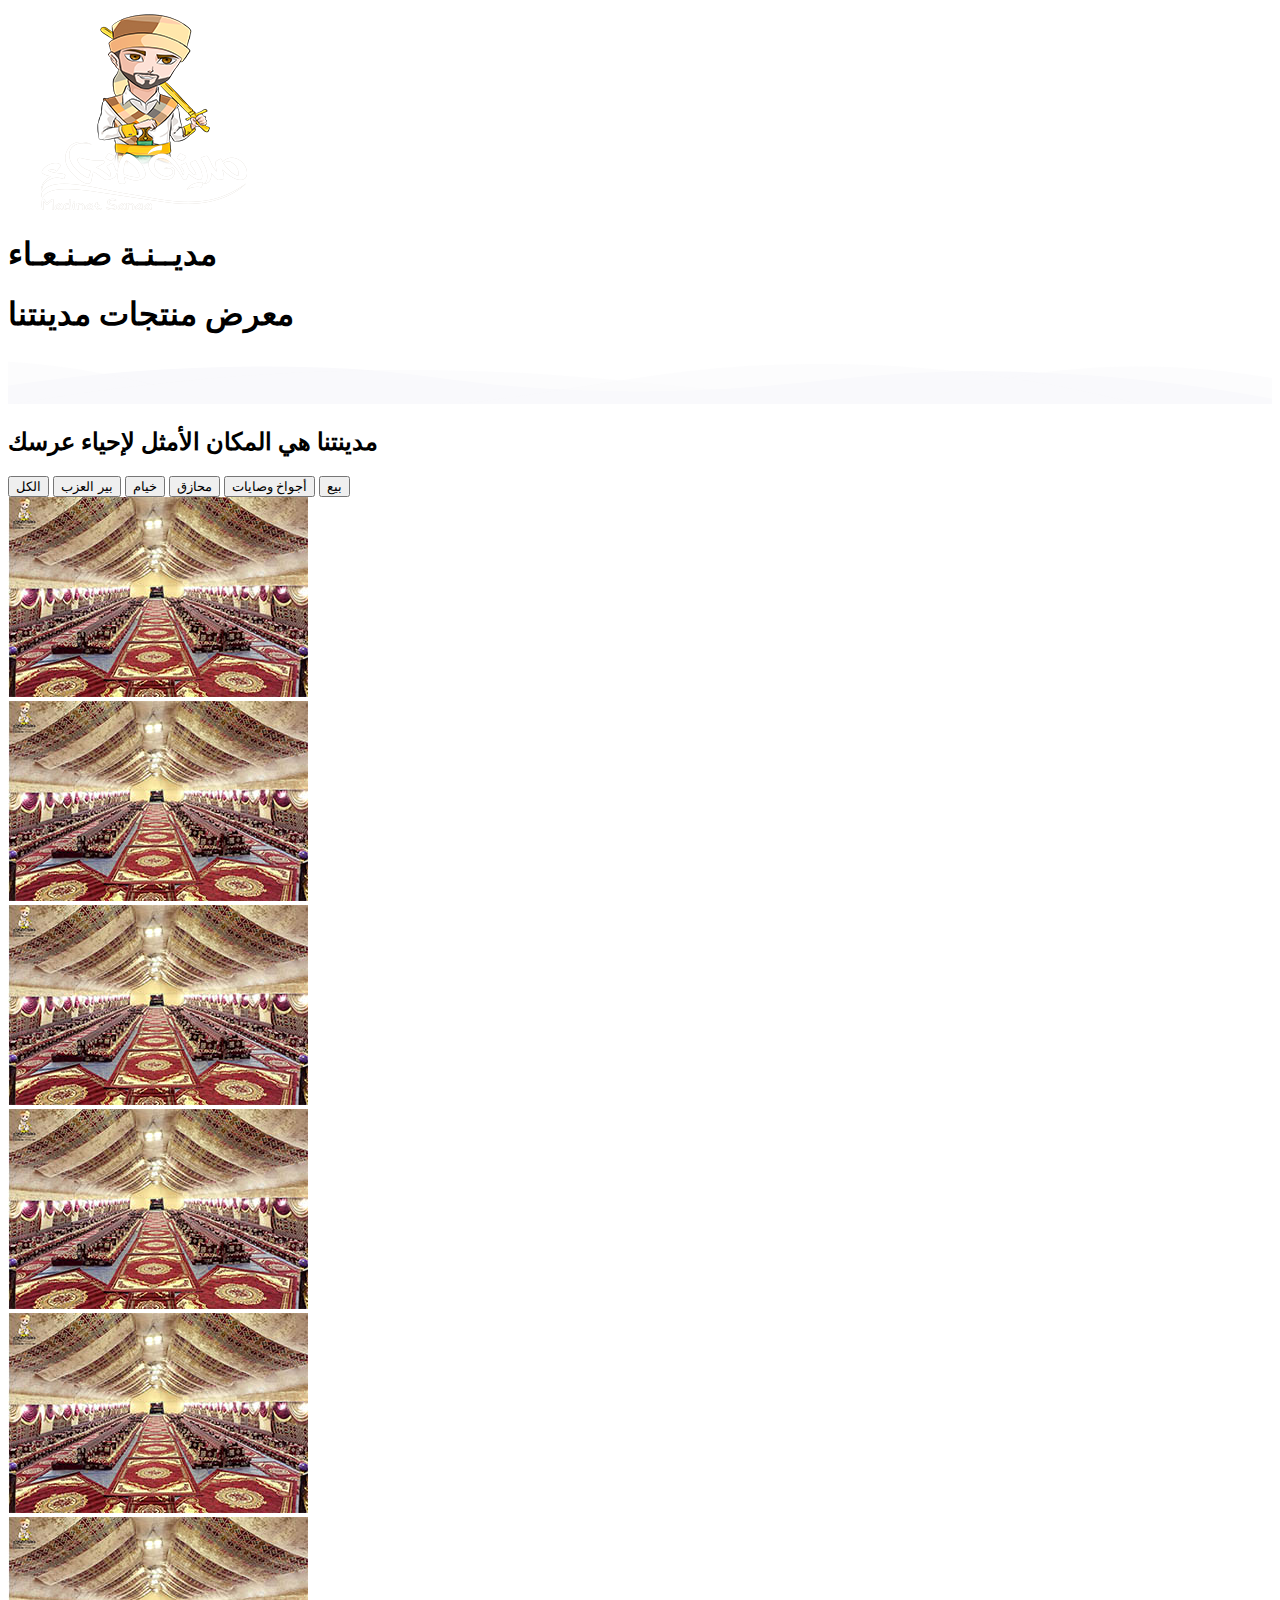
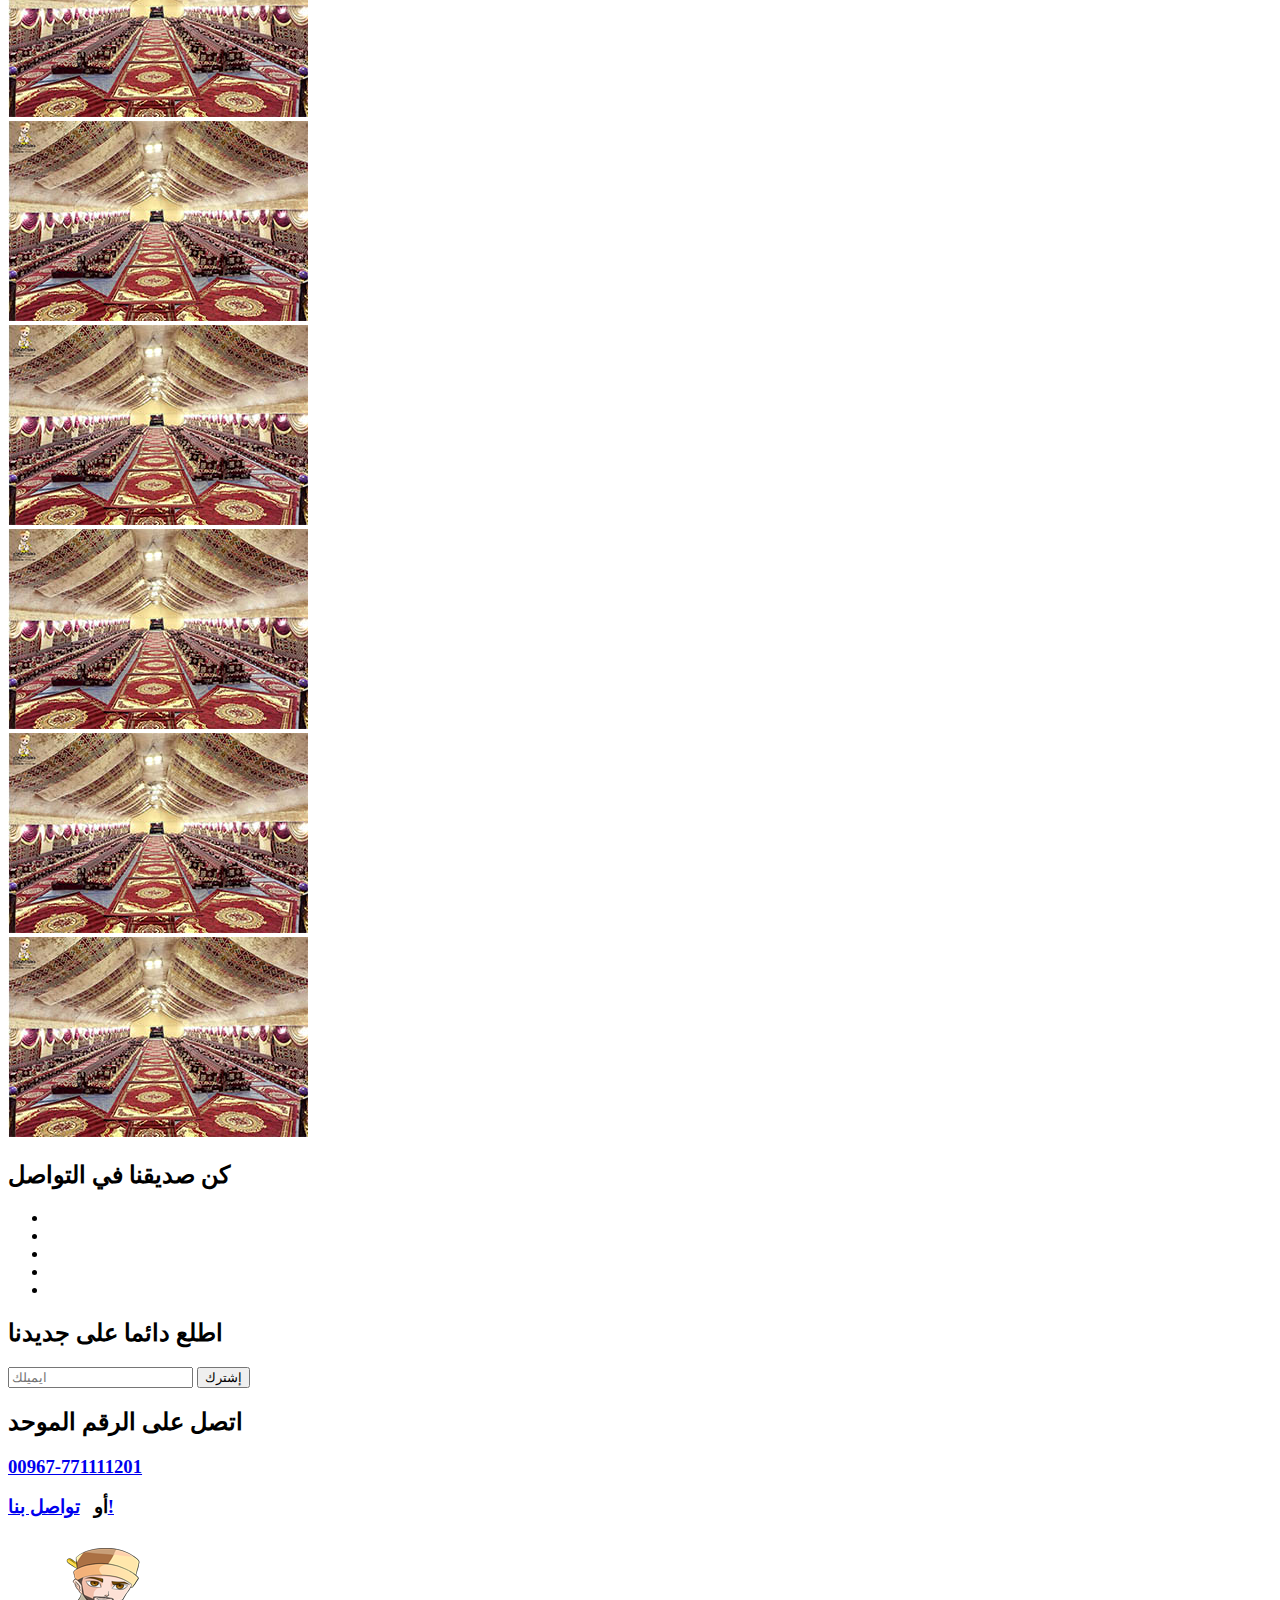
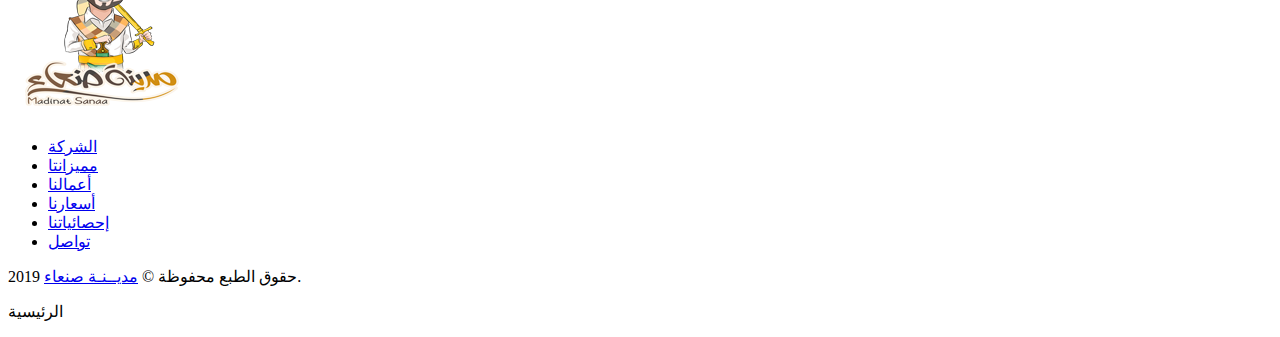
==== docs/portfolio.html @ 2b0abbcf "first" ====
<!DOCTYPE html>
<html lang="en">

<head>
    <meta charset="UTF-8">
    <meta name="viewport" content="width=device-width, initial-scale=1.0">


    <link href="https://fonts.googleapis.com/earlyaccess/notokufiarabic.css?family=notokufiarabic:100,300,400,700,900"
        rel="stylesheet">

    <link rel="stylesheet" href="https://use.fontawesome.com/releases/v5.7.2/css/all.css" integrity="sha384-fnmOCqbTlWIlj8LyTjo7mOUStjsKC4pOpQbqyi7RrhN7udi9RwhKkMHpvLbHG9Sr"
        crossorigin="anonymous">

 
    <link rel="shortcut icon" type="image/png" href="img/favicon.png">

    <title>مدينة صنعاء | مستلزمات أعراس</title>
    	
	<link rel="stylesheet" href="css/style.css">
	</head>

<body>
       
    <header class="portfolio-header">
      

        <div class="portfolio-header__content">
            <div class="portfolio-header__content--logo-box">
                <picture>
                    <source srcset="img/portfolio-logo-big.png" media="(min-width: 920px)">
                    <img src="img/portfolio-logo.png" alt="شعار مدينة صنعاء" class="portfolio-header__content--logo-box--logo">
                </picture>
                <h1>مديــنـة صـنـعـاء</h1>
            </div>
            <div class="header__content__text-box">
                <h1 class="heading-primary">
                    <span class="heading-primary--sub">معرض منتجات مدينتنا </span>
                </h1>
            </div>
        </div>

        <svg style="pointer-events: none" class="wave" width="100%" height="50px" preserveAspectRatio="none" xmlns="http://www.w3.org/2000/svg"
            xmlns:xlink="http://www.w3.org/1999/xlink" viewBox="0 0 1920 75">
            <defs>
                <style>
                    .a {
                        fill: none;
                    }

                    .b {
                        clip-path: url(#a);
                    }

                    .c,
                    .d {
                        fill: #f9f9fc;
                    }

                    .d {
                        opacity: 0.5;
                        isolation: isolate;
                    }
                </style>
                <clipPath id="a">
                    <rect class="a" width="1920" height="75"></rect>
                </clipPath>
            </defs>
            <title>wave</title>
            <g class="b">
                <path class="c" d="M1963,327H-105V65A2647.49,2647.49,0,0,1,431,19c217.7,3.5,239.6,30.8,470,36,297.3,6.7,367.5-36.2,642-28a2511.41,2511.41,0,0,1,420,48"></path>
            </g>
            <g class="b">
                <path class="d" d="M-127,404H1963V44c-140.1-28-343.3-46.7-566,22-75.5,23.3-118.5,45.9-162,64-48.6,20.2-404.7,128-784,0C355.2,97.7,341.6,78.3,235,50,86.6,10.6-41.8,6.9-127,10"></path>
            </g>
            <g class="b">
                <path class="d" d="M1979,462-155,446V106C251.8,20.2,576.6,15.9,805,30c167.4,10.3,322.3,32.9,680,56,207,13.4,378,20.3,494,24"></path>
            </g>
            <g class="b">
                <path class="d" d="M1998,484H-243V100c445.8,26.8,794.2-4.1,1035-39,141-20.4,231.1-40.1,378-45,349.6-11.6,636.7,73.8,828,150"></path>
            </g>
        </svg>
    </header>

    <main>
        <section class="portfolio">
            <div class="u-center-text">
                <h2 class="heading-secondary u-margin-bottom-big u-margin-top-huge  ">
                    مدينتنا هي المكان الأمثل لإحياء عرسك
                </h2>
            </div>
           <div class="portfolio__images">
                 <!-- Control buttons -->
            <div class="row u-center-text btns" id="myBtnContainer">
                    <button class="btn-filter heading-tertiary active" onclick="filterSelection('all')"> الكل</button>
                    <button class="btn-filter heading-tertiary" onclick="filterSelection('lohfa')"> بير العزب </button>
                    <button class="btn-filter heading-tertiary" onclick="filterSelection('tents')">خيام </button>
                    <button class="btn-filter heading-tertiary" onclick="filterSelection('tayar')"> محازق</button>
                    <button class="btn-filter heading-tertiary" onclick="filterSelection('sayah')"> أجواخ وصايات</button>
                    <button class="btn-filter heading-tertiary" onclick="filterSelection('sale')"> بيع</button>
                </div>
    
                <!-- The filterable elements. Note that some have multiple class names (this can be used if they belong to multiple categories) -->
                <div class="row col-no-margin row--no-padding u-center-text">
                    <div class=" col-1-of-4 w-5 filterDiv lohfa"><img src="img//portfolio/tents/tent.jpg" class="image-filter" alt="مدينة صنعاء| "></div>
                    <div class=" col-1-of-4 w-5 filterDiv sale "><img src="img//portfolio/tents/tent.jpg" class="image-filter" alt="مدينة صنعاء| "></div>
                    <div class=" col-1-of-4 w-5 filterDiv lohfa"><img src="img//portfolio/tents/tent.jpg" class="image-filter" alt="مدينة صنعاء| "></div>
                    <div class=" col-1-of-4 w-5 filterDiv sale"><img src="img//portfolio/tents/tent.jpg" class="image-filter" alt="مدينة صنعاء| "></div>
                    <div class=" col-1-of-4 w-5 filterDiv lohfa tayar"><img src="img//portfolio/tents/tent.jpg" class="image-filter" alt="مدينة صنعاء| "></div>
                    <div class=" col-1-of-4 w-5 filterDiv tayar"><img src="img//portfolio/tents/tent.jpg" class="image-filter" alt="مدينة صنعاء| "></div>
                    <div class=" col-1-of-4 w-5 filterDiv tents"><img src="img//portfolio/tents/tent.jpg" class="image-filter" alt="مدينة صنعاء| "></div>
                    <div class=" col-1-of-4 w-5 filterDiv tayar"><img src="img//portfolio/tents/tent.jpg" class="image-filter" alt="مدينة صنعاء| "></div>
                    <div class=" col-1-of-4 w-5 filterDiv lohfa"><img src="img//portfolio/tents/tent.jpg" class="image-filter" alt="مدينة صنعاء| "></div>
                    <div class=" col-1-of-4 w-5 filterDiv tents"><img src="img//portfolio/tents/tent.jpg" class="image-filter" alt="مدينة صنعاء| "></div>
                    <div class=" col-1-of-4 w-5 filterDiv lohfa"><img src="img//portfolio/tents/tent.jpg" class="image-filter" alt="مدينة صنعاء| "></div>
                </div>
    
           </div>

        </section>
        <section class="section-book">
               
    
                <div class="row  u-margin-top-huge row--equal-height-at-large">
                    <div class="col-1-of-3 col-margin-small col-padding-small">
                        <div class="book__form u-center-text">
                            <div class="u-margin-bottom-small">
                                <h2 class="heading-secondary heading-secondary--small">
                                    كن صديقنا في التواصل
                                </h2>
                            </div>
    
                            <div class="row">
                                <ul class="social-list">
                                    <li><a target="_blank" href="https://api.whatsapp.com/send?phone=967775600067"><i class="fab fa-whatsapp"></i></a></li>
                                    <li><a href="#"><i class="fab fa-facebook-f"></i></a></li>
                                    <li><a href="#"><i class="fas fa-envelope"></i></a></li>
                                    <li><a href="#"><i class="fab fa-instagram"></i></a></li>
                                    <li><a href="#"><i class="fab fa-youtube "></i></a> </li>
                                </ul>
    
                            </div>
    
                        </div>
                    </div>
                    <div class="col-1-of-3 col-margin-small col-padding-small">
                        <div class="book__form u-center-text">
                            <div class="u-margin-bottom-small">
                                <h2 class="heading-secondary heading-secondary--small">
                                    اطلع دائما على جديدنا
                                </h2>
                            </div>
                            <div>
    
                                <div class="form__group">
                                    <input type="email" class="form__input form__input--small" placeholder="ايميلك" id="email">
                                    <input type="button" class="btn btn--yellow btn--small" value="إشترك" >
                                </div>
                            </div>
    
                        </div>
                    </div>
                    <div class="col-1-of-3 col-margin-small col-padding-small">
                        <div class="book__form u-center-text">
                            <div class="u-margin-bottom-small">
                                <h2 class="heading-secondary heading-secondary--small">
                                    اتصل على الرقم الموحد
                                </h2>
                            </div>
                            <div class="u-margin-bottom-small">
                                    <a href="#" class="btn-text btn-text--black"> <h3 class="heading-tertiary ">00967-771111201</h3></a>
                               
                            </div>
                            <div class="u-margin-bottom-small">
                                <h3 class="heading-tertiary ">أو  &nbsp;   <a href="index.html#contact" target="_blank" class="btn btn--yellow btn--small btn--small-width">تواصل بنا!</a></h3>
                            </div>
                            <div>
                               
                            </div>
                            
    
                        </div>
                    </div>
                </div>
    
            </section>
    </main>
    <footer class="footer">
            <div class="footer__logo-box">
                <img src="img/profile-footer.png" alt="مدينة صنعاء - ملبوسات عرسان وخيام أعراس">
    
            </div>
            <div class="row">
                <div class="col-1-of-2">
                    <div class="footer__navigation">
                        <ul class="footer__list">
                            <li class="footer__item"><a href="#about" class="footer__link">الشركة</a></li>
                            <li class="footer__item"><a href="#features" class="footer__link">مميزانتا</a></li>
                            <li class="footer__item"><a href="portfolio.html" target="_blank" class="footer__link">أعمالنا</a></li>
                            <li class="footer__item"><a href="#cards" class="footer__link">أسعارنا</a></li>
                            <li class="footer__item"><a href="#counts" class="footer__link">إحصائياتنا</a></li>
                            <li class="footer__item"><a href="#contact" class="footer__link">تواصل</a></li>
                        </ul>
                    </div>
                </div>
                <div class="col-1-of-2">
                    <p class="footer__copy-right">
                        حقوق الطبع محفوظة &copy; <a href="#" class="footer__link">مديــنـة صنعاء</a> 2019.
                    </p>
                </div>
            </div>
            <!-- Back To Top -->
            <a href="#" id="back-to-top" class="btn btn--yellow btn__back-to-top btn__back-to-top--hidden " title="home" role="button">
                    <i class="fa fa-angle-up"></i>
                </a>
            <div class="position-relative">
                    <a href="index.html" target="_blank"> <div class="mobile-menu-wrapper-back u-center-text  ">
                            <i class="fa fa-angle-up"></i>
                        </div></a>
                        
                    <div class="mobile-menu--wide"><p>الرئيسية</p></div>
               </div>
        </footer>
    <script src="js/Portfolio-5a0ef9e10c.js"></script>
</body>

</html>
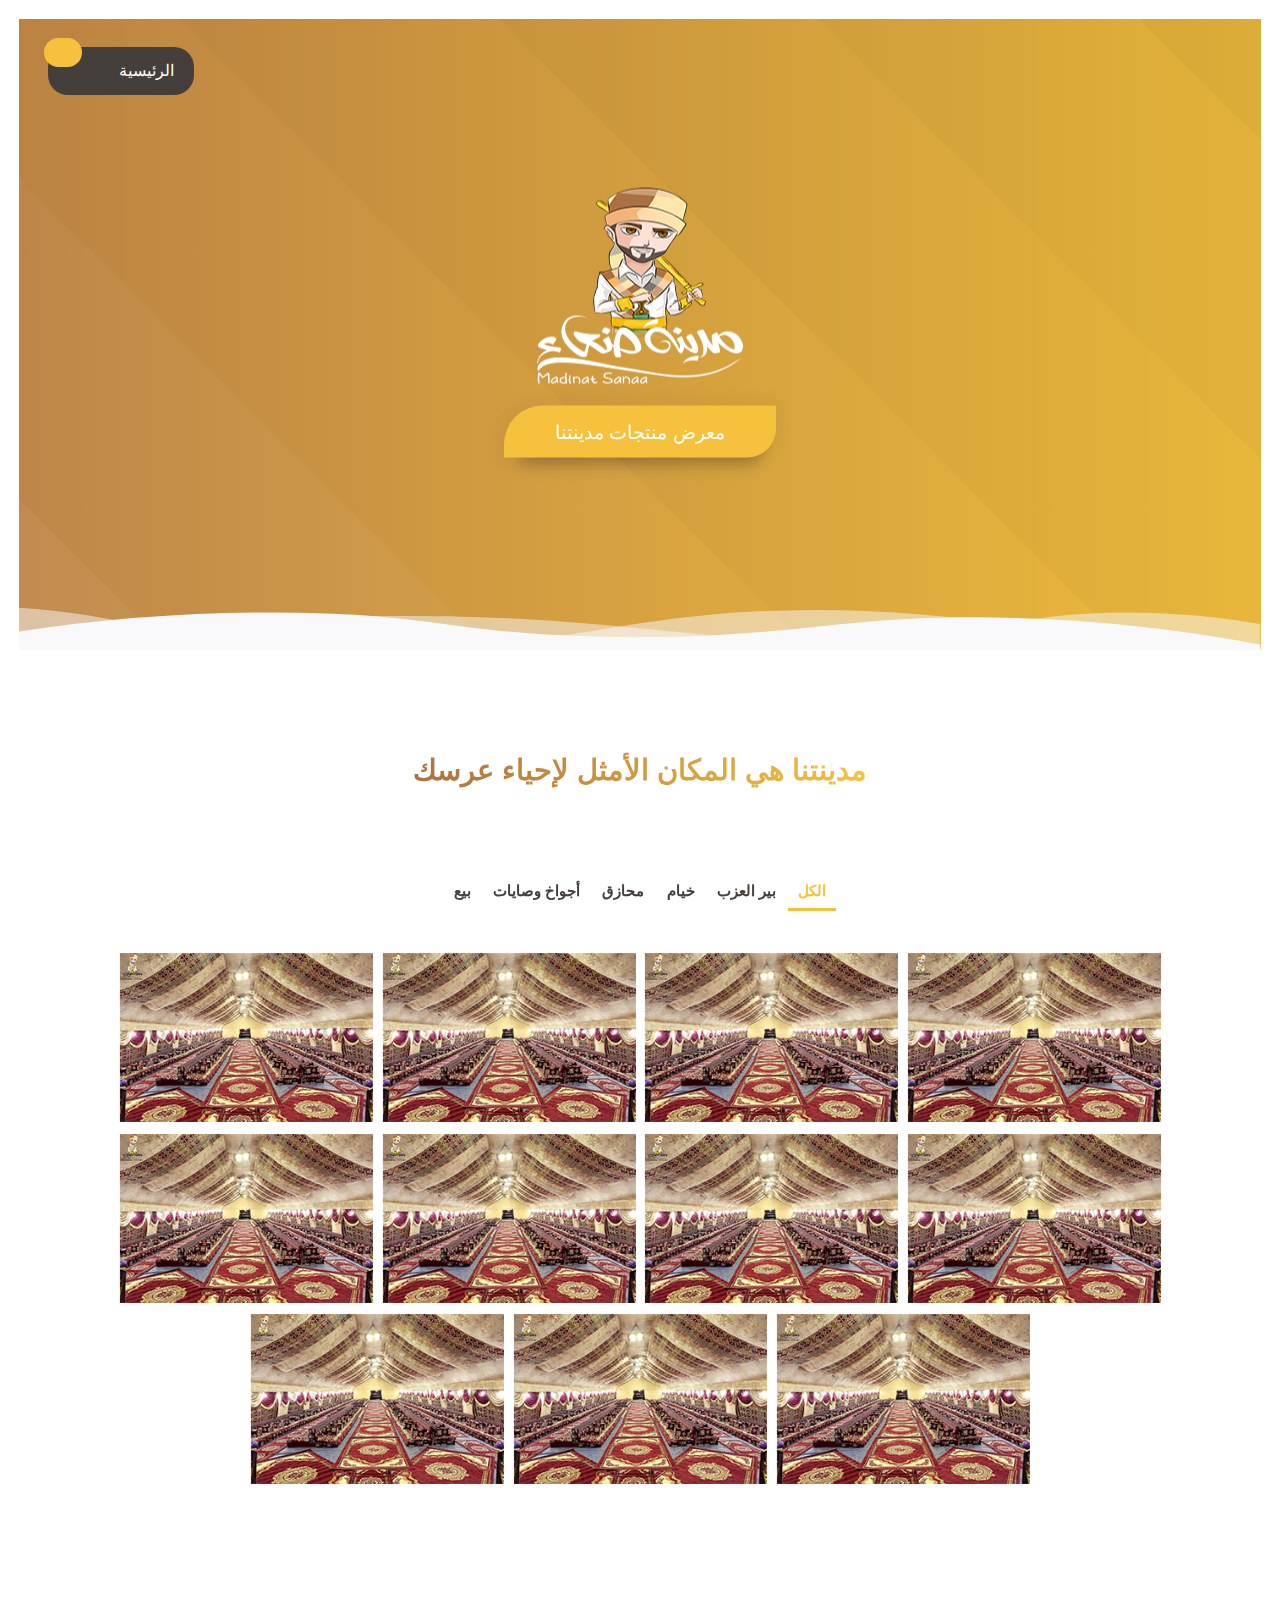
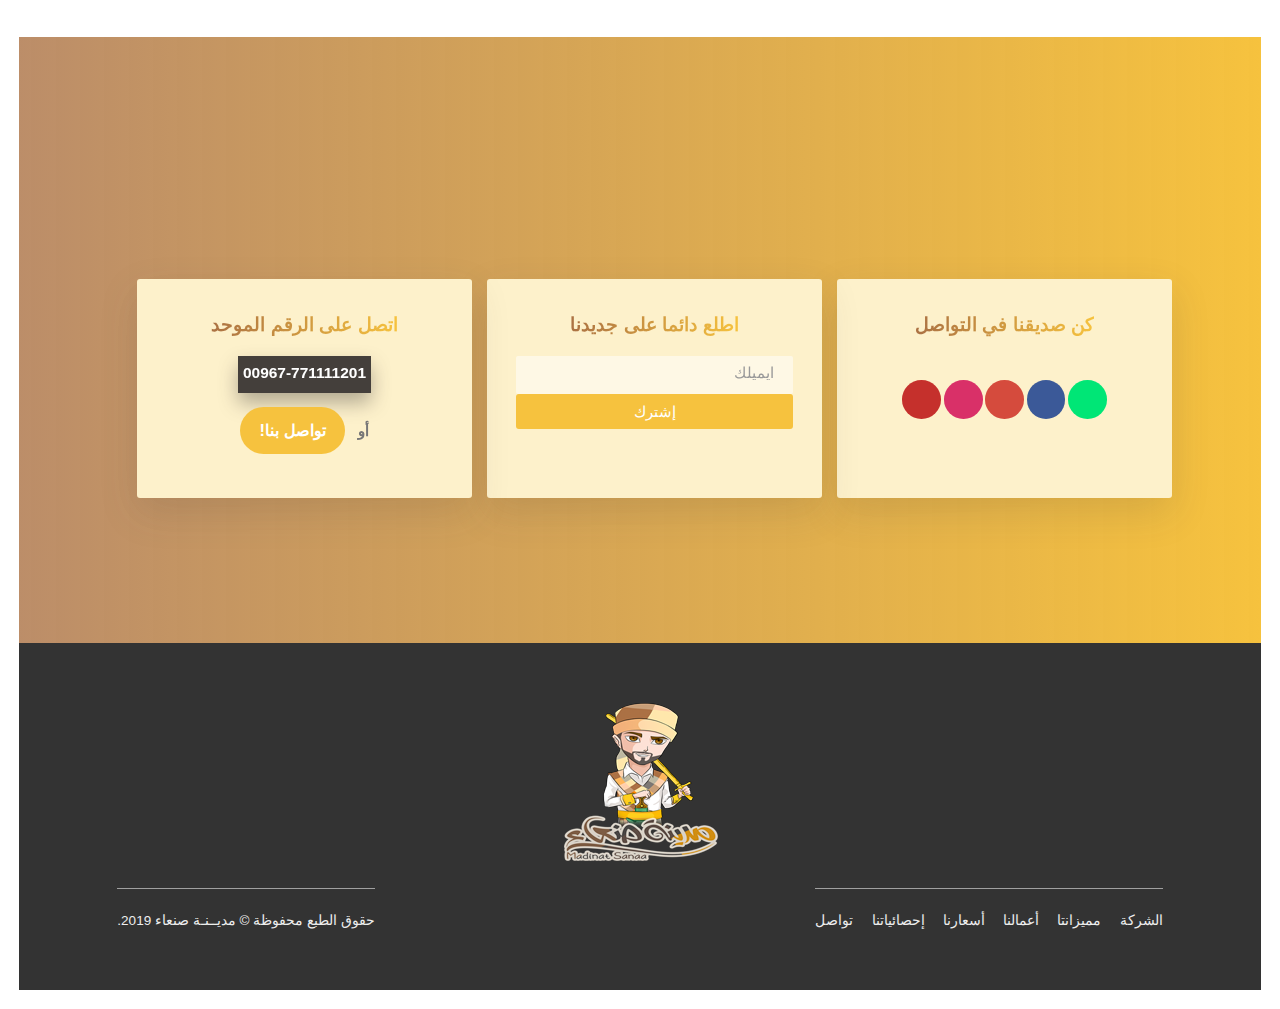
==== commit 6d36a1f9: "delete unused imgs" ====
--- a/docs/portfolio.html
+++ b/docs/portfolio.html
@@ -17,7 +17,7 @@
 
     <title>مدينة صنعاء | مستلزمات أعراس</title>
     	
-	<link rel="stylesheet" href="css/style.css">
+	<link rel="stylesheet" href="css/style-adfe600ca5.css">
 	</head>
 
 <body>
--- a/docs/css/style-adfe600ca5.css
+++ b/docs/css/style-adfe600ca5.css
@@ -0,0 +1 @@
+@charset "UTF-8";@keyframes a{0%{opacity:0;transform:translateX(-10rem)}80%{transform:translateX(-1rem)}to{opacity:1;transform:translateX()}}@keyframes b{0%{opacity:0;transform:translateX(10rem)}80%{transform:translateX(-1rem)}to{opacity:1;transform:translateX(0)}}@keyframes c{0%{opacity:0;transform:translateY(3rem)}to{opacity:1;transform:translateY(0)}}@keyframes d{0%{transform:scale(1.2)}50%{transform:scale(1)}to{transform:scale(1.2)}}*,:after,:before{margin:0;padding:0;box-sizing:inherit}html{font-size:44%}@media (min-width:25em){html{font-size:50%}}@media (min-width:57.5em){html{font-size:56.25%}}@media (min-width:68.75em){html{font-size:60.5%}}@media (min-width:112.5em){html{font-size:75%}}body{direction:rtl;box-sizing:border-box;padding:0}@media (min-width:57.5em){body{padding:2rem}}button{font-family:inherit}hr{margin-top:1rem;margin-bottom:1rem;border:0;border-top:1px solid rgba(0,0,0,.1);height:0;overflow:visible}.heading-primary{color:#fff;-webkit-backface-visibility:hidden;backface-visibility:hidden;margin-top:1.5rem;margin-bottom:3rem;background-color:#f6c23e;box-shadow:0 2.25rem 1.5rem -1.5rem rgba(33,37,41,.3),0 0 1.5rem .5rem rgba(33,37,41,.05);border-radius:4rem 0 3rem 0;display:block;position:relative;animation-name:b;animation-duration:1.5s;animation-timing-function:linear;padding:2rem 1rem}@media (min-width:57.5em){.heading-primary{padding:1rem}}.heading-primary--sub{display:block;font-size:1.7rem;font-weight:100;letter-spacing:0}@media (min-width:25em){.heading-primary--sub{font-size:2rem;letter-spacing:.15rem}}@media (max-height:26.875em){.heading-primary--sub{letter-spacing:0;font-size:1.7rem}}body{font-family:Noto Kufi Arabic,sans-serif;font-weight:400;line-height:1.7;color:#777}.heading-secondary{font-size:1.8rem;font-weight:700;display:inline-block;color:#f6c23e;transition:all .2s}@supports (background-clip:text) or (-webkit-background-clip:text){.heading-secondary{background-image:linear-gradient(90deg,#ab7143,#f6c23e);-webkit-background-clip:text;background-clip:text;color:transparent}}@media (min-width:25em){.heading-secondary{font-size:2.5rem}}@media (min-width:37.5em){.heading-secondary{font-size:3rem}}.heading-secondary:hover{transform:skewY(-2deg) skewX(-15deg) scale(1.1);text-shadow:.5rem 1rem 2rem rgba(0,0,0,.2)}.heading-secondary--small{font-size:2rem}.heading-tertiary{font-size:1.6rem;font-weight:700}.paragraph{font-size:1.6rem}.paragraph:not(:last-child){margin-bottom:2rem}.paragraph--list{font-size:1.2rem;margin-right:2rem;margin-bottom:3rem}.heading-hexa{font-size:2rem;text-align:center}.u-center-text{text-align:center!important}.u-margin-bottom-big{margin-bottom:4rem!important}@media (min-width:57.5em){.u-margin-bottom-big{margin-bottom:8rem!important}}.u-margin-bottom-small{margin-bottom:1rem!important}@media (min-width:57.5em){.u-margin-bottom-small{margin-bottom:1.5rem!important}}.u-nocol-margin-padding{padding:0!important;margin:0!important}.custom-line{border-top:.5rem solid #eff1f4}.u-margin-bottom-medium{margin-bottom:2.5rem!important}@media (min-width:57.5em){.u-margin-bottom-medium{margin-bottom:4rem!important}}.align-items-center{-ms-flex-align:center!important;align-items:center!important}.u-margin-top-big{margin-top:4rem!important}@media (min-width:57.5em){.u-margin-top-big{margin-top:8rem!important}}.u-margin-top-huge{margin-top:7rem!important}@media (min-width:57.5em){.u-margin-top-huge{margin-top:10rem!important}}.u-center-left{text-align:left}.border-fancy{position:absolute;height:100%;width:100%;background-color:hsla(0,0%,100%,.3);top:0;left:2rem;border-radius:30% 70% 54% 46%/30% 30% 70% 70%}.position-relative{position:relative}.u-margin-all-childs{margin-bottom:3rem}.border-bottom{border-bottom:.4rem solid;z-index:2}.border-bottom--red{border-bottom-color:red}.border-bottom--blue{border-bottom-color:blue}.border-bottom--black{border-bottom-color:#443f3b}.border-bottom--primary{border-bottom-color:#f6c23e}.border-bottom--secondry{border-bottom-color:#ab7143}.border-bottom--sky{border-bottom-color:skyblue}.border-bottom--primary-light{border-bottom-color:#fecf1d}.border-bottom--secondry-dark{border-bottom-color:#5d4c44}.shadow-lg{box-shadow:0 2rem 1.5rem -1.5rem rgba(33,37,41,.15),0 0 1.5rem .5rem rgba(38,37,41,.05)}.shadow-hover:hover{box-shadow:0 2.25rem 1.5rem -1.5rem rgba(33,37,41,.3),0 0 1.5rem .5rem rgba(33,37,41,.05);transform:translateY(-.5rem);-webkit-backface-visibility:hidden;backface-visibility:hidden}.shadow-hover:hover.border-bottom--red{color:red}.shadow-hover:hover.border-bottom--blue{color:blue}.shadow-hover:hover.border-bottom--black{color:#443f3b}.shadow-hover:hover.border-bottom--primary{color:#f6c23e}.shadow-hover:hover.border-bottom--secondry{color:#ab7143}.shadow-hover:hover.border-bottom--sky{color:skyblue}.shadow-hover:hover.border-bottom--primary-light{color:#fecf1d}.shadow-hover:hover.border-bottom--secondry-dark{color:#5d4c44}.shadow-hover:hover .shadow-hover--img{transform:scale(.8)}.shadow-hover:active{box-shadow:0 2rem 1.5rem -1.5rem rgba(33,37,41,.15),0 0 1.5rem .5rem rgba(33,37,41,.05);transform:translateY(-.1rem)}.reveal-item{opacity:0;transition:all 1.5s ease-out}.reveal-item--is-visible{opacity:1}.reveal-item--transform{transform:translateX(100%);opacity:0;transition:all 1.5s ease-out}.reveal-item--transform--is-visible{transform:translateX(0);opacity:1}.btn,.btn:link,.btn:visited{text-decoration:none;padding:1.2rem 6rem;font-size:1.7rem;display:inline-block;border-radius:10rem;transition:all .3s;position:relative;border:none;font-family:inherit;cursor:pointer;-webkit-backface-visibility:hidden;backface-visibility:hidden}@media (min-width:25em){.btn,.btn:link,.btn:visited{font-size:2rem}}.btn:hover{box-shadow:0 1rem 2rem rgba(0,0,0,.2)}.btn:hover:after{transform:scaleX(1.5) scaleY(1.3);opacity:0}.btn:active,.btn:focus{outline:none;box-shadow:0 .5rem 1rem rgba(0,0,0,.2)}.btn--white{color:#443f3b}.btn--white,.btn--white:after{background-color:#fff}.btn--yellow{color:#fff}.btn--yellow,.btn--yellow:after{background-color:#f6c23e}.btn__back-to-top,.btn__back-to-top:link,.btn__back-to-top:visited{padding:1rem 2rem;position:fixed;bottom:4rem;left:4rem}@media (min-width:57.5em){.btn__back-to-top.btn__back-to-top--hidden{display:none}}.btn:after{content:"";display:inline-block;height:100%;width:100%;border-radius:10rem;position:absolute;top:0;left:0;z-index:-1;transition:all .4s}.btn--animated{animation:c .5s ease-in-out .75s;animation-fill-mode:backwards}.btn--small{padding:1rem 2rem;border-radius:.3rem;font-size:1.5rem;width:100%}.btn--small-width:link,.btn--small-width:visited{padding:1rem 2rem;border-radius:5rem;font-size:1.7rem;width:auto}.btn__back-to-main,.btn__back-to-main:link,.btn__back-to-main:visited{padding-left:2rem;position:fixed;bottom:4rem;left:4rem;color:#fff}.btn__back-to-main:after{content:"الرئيسية";width:15rem;height:5.5rem;display:inline-block;position:absolute;padding:1rem;padding-right:3rem;top:0;left:0;transition:all .3s;-webkit-backface-visibility:hidden;backface-visibility:hidden;background-color:#443f3b}.btn-text:link,.btn-text:visited{font-size:1.6rem;color:#f6c23e;display:inline-block;font-weight:700;text-decoration:none;border-bottom:1px solid #f6c23e;padding:3px;transition:all .3s}.btn-text--black:link,.btn-text--black:visited{border-bottom:1px solid #443f3b;background-color:#443f3b;color:#fff;padding:.5rem;box-shadow:0 1rem 2rem rgba(68,63,59,.4)}.btn-text--black:hover{background-color:#f6c23e;color:#fff;border-bottom:1px solid #f6c23e}.btn-text:hover{background-color:#f6c23e;color:#fff;box-shadow:0 1rem 2rem rgba(68,63,59,.4)}.btn-text:active{box-shadow:0 .5rem 1rem rgba(68,63,59,.4)}.composition{position:relative}.composition__photo{float:right;position:relative;width:33.33333%;box-shadow:0 1.5rem 3rem rgba(68,63,59,.2);border-radius:2px;z-index:10;transition:all .2s;outline-offset:2rem}@media (min-width:57.5em){.composition__photo{float:none;width:70%;box-shadow:0 1.5rem 4rem rgba(68,63,59,.4);position:absolute}}.composition__photo--p1{right:0;top:0;transform:scale(1.2)}@media (min-width:57.5em){.composition__photo--p1{top:-2rem;transform:scale(1)}}.composition__photo--p2{left:0;top:-1rem;transform:scale(1.3);z-index:20}@media (min-width:57.5em){.composition__photo--p2{top:6rem;transform:scale(1);z-index:0}}.composition__photo--p3{right:0;top:1rem;transform:scale(1.2)}@media (min-width:57.5em){.composition__photo--p3{right:12%;top:12rem;transform:scale(1)}}.composition__photo:hover{outline:1.5rem solid #f6c23e;z-index:30}@media (min-width:57.5em){.composition__photo:hover{transform:scale(1.05) translateY(-.5rem);box-shadow:0 1.5rem 4rem rgba(68,63,59,.5);z-index:20}}.composition:hover .composition__photo:not(:hover){transform:scale(1)}@media (min-width:57.5em){.composition:hover .composition__photo:not(:hover){transform:scale(.9)}}.feature-box{background-color:hsla(0,0%,100%,.8);font-size:1.5rem;padding:2rem;text-align:center;border-radius:3px;box-shadow:0 1.5rem 4rem rgba(68,63,59,.15);transition:all 1.5s;-webkit-backface-visibility:hidden;backface-visibility:hidden}@media (min-width:57.5em){.feature-box{padding:2.5rem}}.feature-box--icon{font-size:4rem;margin-bottom:1rem;display:inline-block;background-image:linear-gradient(90deg,#ab7143,#f6c23e);-webkit-background-clip:text;transition:all .3s;color:transparent;animation:d 1s ease-in-out infinite;animation-fill-mode:backwards}.feature-box:hover{transform:translateY(-2rem) scale(1.06)}.count-box{font-weight:700;display:block;position:relative;min-width:0;word-wrap:break-word;background-color:#fff;color:#443f3b;background-clip:border-box;border-radius:.5rem;padding:3rem;transition:all .3s;text-align:center}.count-box__content{display:inline-block;font-size:1.5rem}.card{height:auto;background-color:#fff;box-shadow:0 1.5rem 4rem rgba(68,63,59,.15);border-radius:3px}.card__side{height:auto;transition:all .6s ease;position:relative;top:0;left:0;width:100%;-webkit-backface-visibility:hidden;backface-visibility:hidden;overflow:hidden}.card__side--front{background-color:#fff}.card__side--back{transform:rotateY(0);-webkit-clip-path:polygon(0 0,100% 15%,100% 100%,0 100%);clip-path:polygon(0 0,100% 15%,100% 100%,0 100%)}.card__side--back-1{background-image:linear-gradient(to left bottom,#e57373,#b71c1c)}.card__side--back-2{background-image:linear-gradient(to left bottom,#f6c23e,#ab7143)}.card__side--back-3{background-image:linear-gradient(to left bottom,#7ed56f,#28b485)}.card:hover .card__side--back,.card:hover .card__side--front{transform:rotateY(0)}.card__picture{background-size:cover;height:23rem;background-blend-mode:screen;-webkit-clip-path:polygon(0 0,100% 0,100% 100%,0 85%);clip-path:polygon(0 0,100% 0,100% 100%,0 85%);border-top-left-radius:3px;border-top-right-radius:3px}.card__picture--1{background-image:linear-gradient(to left bottom,#e57373,#b71c1c),url(../img/tent.jpg)}.card__picture--2{background-image:linear-gradient(to left bottom,#f6c23e,#ab7143),url(../img/cloth.jpg)}.card__picture--3{background-image:linear-gradient(to left bottom,#7ed56f,#28b485),url(../img/decor.jpg)}.card__heading{font-size:2.5rem;font-weight:300;color:#fff;position:absolute;text-align:left;top:13rem;left:2rem;width:75%}@media (min-width:57.5em){.card__heading{font-size:2.3rem}}@media (min-width:68.75em){.card__heading{font-size:2.5rem}}.card__heading-span{padding:0 1.5rem 1.5rem;-webkit-box-decoration-break:clone}.card__heading-span--1{background-image:linear-gradient(to left bottom,hsla(0,69%,67%,.85),rgba(183,28,28,.85))}.card__heading-span--2{background-image:linear-gradient(to left bottom,rgba(246,194,62,.85),rgba(171,113,67,.85))}.card__heading-span--3{background-image:linear-gradient(to left bottom,rgba(126,213,111,.85),rgba(40,180,133,.85))}.card__details{padding:3rem}@media (min-width:57.5em){.card__details{padding:3rem 1rem}}@media (min-width:68.75em){.card__details{padding:3rem}}.card__details ul{list-style:none;width:80%;margin:0 auto}.card__details ul li{text-align:center;font-size:1.5rem;padding:1rem}.card__details ul li:not(:last-child){border-bottom:1px solid #eee}@media (min-width:57.5em){.card__details ul li{font-size:1.4rem}}@media (min-width:68.75em){.card__details ul li{font-size:1.5rem}}.card__cta{position:relative;top:0;left:0;transform:translate(0);width:100%;text-align:center;padding:7rem 4rem 4rem}.card__price-box{text-align:center;color:#fff;margin-bottom:3rem}.card__price-only{font-size:1.4rem}.card__price-value{font-size:5rem;font-weight:100}@media (min-width:57.5em){.card{perspective:150rem;-moz-perspective:150rem;position:relative;height:52rem;border-radius:0;box-shadow:none}.card__side{height:52rem;transition:all .6s ease;position:absolute;box-shadow:0 1.5rem 4rem rgba(68,63,59,.15);border-radius:3px}.card__side--back{-webkit-clip-path:polygon(0 0,100% 0,100% 100%,0 100%);clip-path:polygon(0 0,100% 0,100% 100%,0 100%);transform:rotateY(180deg);z-index:-1}.card:hover .card__side--front{transform:rotateY(-180deg)}.card__cta{position:absolute;top:50%;left:50%;transform:translate(-50%,-50%);padding:0}.card__price-box{margin-bottom:8rem}.card__price-value{font-size:5rem}}.top-sticker{position:absolute;top:0;left:50%;transform:translateX(-50%);height:8rem;color:#fff;z-index:4}@media (max-height:26.875em){.top-sticker{display:none}}.top-sticker__heading{color:#443f3b;-webkit-clip-path:polygon(100% 0,100% 100%,50% 79%,0 100%,0 0);clip-path:polygon(100% 0,100% 100%,50% 79%,0 100%,0 0);background-color:#fff;box-shadow:0 0 1rem .5rem rgba(33,37,41,.1);display:block;height:100%;animation-name:b;animation-duration:1.5s;animation-timing-function:linear;padding:.3rem .8rem .8rem;text-align:center}.top-sticker__heading h6{font-size:1.25rem}.story{width:100%;margin:0 auto;box-shadow:0 3rem 6rem rgba(68,63,59,.1);background-color:hsla(0,0%,100%,.6);padding:3rem;padding-right:6rem;font-size:1.6rem;margin-top:10rem;border-radius:20px;position:relative}@media (min-width:37.5em){.story{padding:6rem;padding-right:6rem;transform:skewX(12deg);margin-top:0;width:90%}}@media (min-width:57.5em){.story{width:70%}}.story__shape{width:12rem;height:12rem;position:absolute;overflow:hidden;top:-5rem;left:50%;transform:translateX(-50%);-webkit-backface-visibility:hidden;backface-visibility:hidden;border-radius:50%}@supports ((-webkit-clip-path:polygon(0 0)) or (clip-path:polygon(0 0))) or (-webkit-clip-path:polygon(0 0)){.story__shape{-webkit-clip-path:circle(50% at 50% 50%);shape-outside:circle(50% at 50% 50%);clip-path:circle(50% at 50% 50%);border-radius:none}}@media (min-width:37.5em){.story__shape{top:0;left:0;width:15rem;height:15rem;float:right;transform:translateX(3rem) skewX(-12deg);position:relative}}.story__image{height:100%;width:100%;transform:scale(1);transition:all .3s;-webkit-backface-visibility:hidden;backface-visibility:hidden}.story__text{transform:skewX(0);margin-top:7rem}@media (min-width:37.5em){.story__text{transform:skewX(-12deg);margin-top:0}}.story__caption{position:absolute;top:50%;left:50%;transform:translate(-50%,20%);font-size:1.7rem;line-height:1.7rem;text-align:center;opacity:0;color:#fff;transition:all .3s;-webkit-backface-visibility:hidden;backface-visibility:hidden}.story:hover .story__caption{opacity:1;transform:translate(-50%,-50%)}.story:hover .story__image{transform:scale(1.1);filter:blur(1px) brightness(80%)}::-webkit-scrollbar{width:20px}::-webkit-scrollbar-track{-webkit-box-shadow:inset 0 0 6px rgba(0,0,0,.3);border-radius:10px}::-webkit-scrollbar-thumb{border-radius:10px;background-image:linear-gradient(90deg,#ab7143,#f6c23e);-webkit-box-shadow:inset 0 0 6px rgba(0,0,0,.5)}::-webkit-scrollbar-thumb:window-inactive{background-image:linear-gradient(270deg,#ab7143,#f6c23e)}::-moz-scrollbar{width:20px}::-moz-scrollbar-track{-moz-box-shadow:inset 0 0 6px rgba(0,0,0,.3);border-radius:10px}::-moz-scrollbar-thumb{border-radius:10px;background-image:linear-gradient(90deg,#ab7143,#f6c23e);-moz-box-shadow:inset 0 0 6px rgba(0,0,0,.5)}::-moz-scrollbar-thumb:window-inactive{background-image:linear-gradient(270deg,#ab7143,#f6c23e)}.bg-video{position:absolute;top:0;left:0;height:100%;width:100%;z-index:-1;opacity:.15;overflow:hidden}.bg-video__content{height:100%;width:100%;-o-object-fit:cover;object-fit:cover}.form__group:not(:last-child){margin-bottom:2rem}.form__input{font-size:1.5rem;padding:1rem 2rem;font-family:inherit;color:inherit;border-radius:2px;background-color:hsla(0,0%,100%,.5);border:none;border-bottom:3px solid transparent;width:100%;display:block;transition:all .3s}.form__input--small{width:100%;display:inline-block}.form__input:focus{outline:none;box-shadow:0 1rem 2rem rgba(68,63,59,.1);border-bottom:3px solid #7ed56f}.form__input:focus:invalid{border-bottom:3px solid #f6c23e}.form__input::-webkit-input-placeholder{color:#999}.form__label{font-size:1.2rem;font-weight:700;margin-right:2rem;margin-top:.7rem;display:block;transition:all .3s}.form__input:placeholder-shown+.form__label{opacity:0;visibility:hidden;transform:translateY(-4rem)}.form__radio-group{width:100%;-webkit-margin-after:2rem;margin-block-end:2rem;display:inline-block}@media (min-width:37.5em){.form__radio-group{width:45%}}.form__radio-input{display:none}.form__radio-label{font-size:1.6rem;cursor:pointer;position:relative;padding-right:4rem}.form__radio-button{height:3rem;width:3rem;border-radius:50%;border:3px solid #f6c23e;display:inline-block;position:absolute;top:0;right:0}.form__radio-button:after{content:"";display:block;height:1.3rem;width:1.3rem;border-radius:50%;position:absolute;top:50%;right:50%;transform:translate(50%,-50%);background-color:#f6c23e;opacity:0;transition:opacity .3s}.form__radio-input:checked~.form__radio-label .form__radio-button:after{opacity:1}.offices__details{list-style:none}.offices__details li{font-size:1.6rem;margin-top:12px;margin-left:15px;display:-webkit-inline-box;display:-ms-flexbox;display:flex}@media (min-width:57.5em){.offices__details li{font-size:1.4rem}}@media (min-width:68.75em){.offices__details li{font-size:1.6rem}}.offices__details li i{font-size:20px;width:30px}ul.social-list,ul.social-list li{padding:0;margin-top:2rem}ul.social-list li{display:inline-block;font-size:2rem;text-align:center}ul.social-list li a{border:1px solid #fff;width:4rem;height:4rem;display:inline-block;line-height:4rem;color:#fff;border-radius:50%;transition:all .4s linear}@media (min-width:25em){ul.social-list li a{width:4rem;height:4rem;line-height:4rem}}ul.social-list li:first-child a{background:#00e676;border-color:transparent}ul.social-list li:nth-child(2) a{background:#3b5998;border-color:transparent}ul.social-list li:nth-child(3) a{background:#d54b3d;border-color:transparent}ul.social-list li:nth-child(4) a{background:#d93068;border-color:transparent}ul.social-list li:nth-child(5) a{background:#c5302c;border-color:transparent}ul.social-list li:first-child a:hover{background:#fff;color:#00e676;border-color:#00e676!important;font-weight:700}ul.social-list li:nth-child(2) a:hover{background:#fff;color:#3b5998;border-color:#3b5998!important;font-weight:700}ul.social-list li:nth-child(3) a:hover{background:#fff;color:#d54b3d;border-color:#d54b3d!important;font-weight:700}ul.social-list li:nth-child(4) a:hover{background:#fff;color:#d93068;border-color:#d93068!important;font-weight:700}ul.social-list li:nth-child(5) a:hover{background:#fff;color:#c5302c;border-color:#c5302c!important;font-weight:700}.footer{background-color:#333;padding:5rem 0;font-size:1.4rem;position:relative}.footer__logo-box{text-align:center}.footer__logo{width:15rem;height:auto}.footer__navigation{border-top:1px solid hsla(0,0%,93%,.589);padding-top:2rem;display:inline-block;width:100%;text-align:center}@media (min-width:57.5em){.footer__navigation{width:auto;text-align:right}}.footer__list{list-style:none}.footer__item{display:inline-block}.footer__item:not(:last-child){margin-left:1.5rem}.footer__link:link,.footer__link:visited{color:#eee;background-color:#333;text-decoration:none;display:inline-block;transition:all .2s}.footer__link:active,.footer__link:hover{color:#f6c23e;box-shadow:0 1rem 2rem rgba(68,63,59,.4);transform:rotate(5deg) scale(1.3)}.footer__copy-right{color:#eee;border-top:1px solid hsla(0,0%,93%,.589);padding-top:2rem;display:inline-block;float:left;width:100%;text-align:center}@media (min-width:57.5em){.footer__copy-right{width:auto;text-align:right}}.modal{position:fixed;z-index:5;background-color:hsla(0,0%,100%,.94);top:0;bottom:0;right:0;left:0;opacity:0;visibility:hidden;transform:scale(1.2);transition:all .3s ease-out}.modal--inner{position:absolute;width:100%;top:50%;transform:translateY(-50%)}.modal--is-visible{opacity:1;visibility:visible;transform:scale(1)}.modal--description{text-align:center;font-size:1.3rem;font-weight:300;line-height:1.7}.modal--close{position:absolute;top:15px;right:15px;font-size:2rem;transform:scaleX(1.5);transform-origin:100% 0;cursor:pointer;color:var(--mainBlue)}.modal--close:hover{color:var(--mainOrange)}.header{height:85vh;background-color:#f6c23e;background-image:url(../img/overlay.svg),linear-gradient(270deg,#f6c23e,rgba(171,113,67,.8));background-size:cover;background-attachment:fixed;z-index:0;position:relative}@supports ((-webkit-clip-path:polygon(0 0)) or (clip-path:polygon(0 0))) or (-webkit-clip-path:polygon(0 0)){.header{-webkit-clip-path:polygon(0 0,100% 0,100% 85vh,0 100%);clip-path:polygon(0 0,100% 0,100% 85vh,0 100%);height:95vh}@media (min-width:37.5em){.header{-webkit-clip-path:polygon(0 0,100% 0,100% 75vh,0 100%);clip-path:polygon(0 0,100% 0,100% 75vh,0 100%)}}@media (max-height:26.875em){.header{-webkit-clip-path:polygon(0 0,100% 0,100% 88vh,0 100%);clip-path:polygon(0 0,100% 0,100% 88vh,0 100%)}}}.header__logo-single{position:absolute;top:1.5rem;left:3.9rem}@media (max-height:26.875em){.header__logo-single{top:.7rem;left:2.7rem}}.header__content{position:absolute;text-align:center;height:auto;top:45%;right:50%;transform:translate(50%,-50%)}.header__content--logo-box{animation-name:a;animation-duration:1.5s;animation-timing-function:ease-out}.header__content--logo-box h1{font-size:1px;text-indent:-9999px;color:#fff}.header__content--logo-box--logo{width:100%;height:auto}@media (min-width:57.5em){.header__content--logo-box--logo{width:auto}}@media (max-height:26.875em){.header__content--logo-box--logo{max-height:27vh}}.portfolio-header{height:70vh;background-color:#f6c23e;background-image:url(../img/overlay.svg),linear-gradient(270deg,#f6c23e,rgba(171,113,67,.8));background-size:cover;background-attachment:fixed;z-index:0;position:relative}.portfolio-header__logo-single{position:absolute;top:2rem;left:2rem}.portfolio-header__content{position:absolute;text-align:center;height:auto;top:50%;right:50%;transform:translate(50%,-50%)}.portfolio-header__content--logo-box{animation-name:a;animation-duration:1.5s;animation-timing-function:ease-out;height:70%}.portfolio-header__content--logo-box h1{font-size:1px;text-indent:-9999px;color:#fff}.mobile-menu-wrapper{height:6rem;width:6rem;border-radius:10rem;position:absolute;top:3rem;right:2rem;cursor:pointer;background-color:#fff}.mobile-menu--wide{text-align:right;height:3.25rem;padding:1rem 2rem;width:15rem;position:fixed;top:2.9rem;left:3rem;border-radius:20px;font-size:1.7rem;color:#fff;display:table;vertical-align:middle;background-image:none;background-color:#443f3b;z-index:1000}@media (min-width:57.5em){.mobile-menu--wide{top:4.9rem;left:5rem}}.mobile-menu-wrapper-back{padding:1.5rem 2rem;border-radius:10rem;position:fixed;top:2rem;left:2.5rem;cursor:pointer;background-color:#f6c23e;z-index:1500;color:#fff}.mobile-menu-wrapper-back i{font-size:3rem;transition:all .3s}.mobile-menu-wrapper-back:hover i{transform:rotate(90deg)}@media (min-width:57.5em){.mobile-menu-wrapper-back{top:3.9rem;left:4.5rem}}.mobile-menu{height:1.9rem;position:relative;top:2rem;left:1.5rem}.mobile-menu:before{content:"";position:absolute;top:0;left:0;width:3rem;height:.3rem;background-color:#f6c23e;transform-origin:0 0;transition:transform .3s ease-out}.mobile-menu__mobile-middle{top:.8rem;background-color:#443f3b;transition:all .3s ease-out}.mobile-menu:after,.mobile-menu__mobile-middle{position:absolute;left:0;width:3rem;height:.3rem;transform-origin:0 100%}.mobile-menu:after{content:"";bottom:0;background-color:#ab7143;transition:transform .3s ease-in}.row{max-width:50rem;padding:0 2rem;margin:0 auto}@media (min-width:57.5em){.row--middle-floats{display:-ms-flexbox;display:flex;-ms-flex-align:center;align-items:center}}.row--no-padding{padding:0}@media (min-width:25em){.row{max-width:50rem}}@media (min-width:37.5em){.row{max-width:75rem}}@media (min-width:57.5em){.row{max-width:114rem}}@media (min-width:57.5em){.row--equal-height-at-large,.row--equal-height-at-large>div{display:-ms-flexbox;display:flex}.row--equal-height-at-large>div{float:none}}@media (min-width:57.5em){.row--table-at-large{display:table}.row--table-at-large>div{float:none;display:table-cell;width:50%;vertical-align:middle}}.row.gutter-large:not(:last-child){margin-bottom:4rem}@media (min-width:57.5em){.row.gutter-large:not(:last-child){margin-bottom:8rem}}.row.gutter-small:not(:last-child){margin-bottom:2.5rem}@media (min-width:57.5em){.row.gutter-small:not(:last-child){margin-bottom:4rem}}.row:after{content:"";display:table;clear:both}.row [class^=col-]{float:right;padding:1rem;width:100%}.row [class^=col-].col-padding-small{padding:0}.row [class^=col-]:not(:last-child){margin-left:0;margin-bottom:4rem}@media (min-width:57.5em){.row [class^=col-]:not(:last-child){margin-left:3rem;margin-bottom:0}}.row [class^=col-].col-margin-small{margin-left:0}@media (min-width:57.5em){.row [class^=col-].col-margin-small{margin-left:1.5rem}}.row [class^=col-].col-no-margin{margin-left:0!important}@media (min-width:25em){.row [class^=col-].w-5{width:50%}}.row [class^=col-].w-7{width:80%}.row [class^=col-].w-3{width:20%}@media (min-width:57.5em){.row .col-1-of-2,.row .col-1-of-2.w-5,.row .col-1-of-2.w-7{width:calc((100% - 3rem)/2)}.row .col-1-of-3,.row .col-1-of-3.w-3,.row .col-1-of-3.w-5,.row .col-1-of-3.w-7{width:calc((100% - 2*3rem)/3)}.row .col-2-of-3{width:calc(2*((100% - 2*3rem)/3) + 3rem)}.row .col-1-of-4,.row .col-1-of-4.w-3,.row .col-1-of-4.w-5,.row .col-1-of-4.w-7{width:calc((100% - 3*3rem)/4)}.row .col-2-of-4{width:calc(2* ((100% - 3*3rem)/4) + 3rem)}.row .col-3-of-4,.row .col-3-of-4.w-3,.row .col-3-of-4.w-5,.row .col-3-of-4.w-7{width:calc(3* ((100% - 3*3rem)/4) + 6rem)}}.company{border-radius:.6rem;color:#fff;padding:3.5rem 2rem;transition:all .2s;cursor:pointer}.company--madinat{background-color:#f6c23e}.company--sam{background-color:#ab7143}.company--food{background-color:#443f3b}.company--soon{background-color:#f6c23e}.company__title{font-size:2.5rem;display:block}@media (min-width:57.5em){.company__title{font-size:1.9rem}}@media (min-width:68.75em){.company__title{font-size:2.2rem}}.company__paragraph{color:hsla(0,0%,100%,.7);font-size:2rem;display:inline-block}@media (min-width:57.5em){.company__paragraph{font-size:1.4rem}}@media (min-width:68.75em){.company__paragraph{font-size:1.6rem}}.company__img{opacity:.4;transition:all .3s;padding-left:2rem}@media (min-width:57.5em){.company__img{margin-left:-6rem}}.navigation__checkbox{display:none}.navigation__button{background-color:#fff;height:7rem;width:7rem;position:fixed;top:3.7rem;right:4rem;border-radius:50%;box-shadow:0 1rem 3rem rgba(68,63,59,.1);z-index:2000;text-align:center;cursor:pointer}@media (max-height:26.875em){.navigation__button{top:2.9rem;right:2.8rem}}.navigation__background{height:6rem;width:6rem;border-radius:50%;position:fixed;top:3.9rem;right:4.5rem;z-index:1000;background-image:radial-gradient(#f6c23e,#ab7143);transition:transform .8s cubic-bezier(.86,0,.07,1)}@media (max-height:26.875em){.navigation__background{top:2.9rem;right:3.3rem}}.navigation__nav{height:100vh;width:100%;position:fixed;top:0;left:0;z-index:1500;width:0;opacity:0;-webkit-backface-visibility:hidden;backface-visibility:hidden;transition:all .8s cubic-bezier(.68,-.55,.265,1.55)}.navigation__list{position:absolute;top:50%;left:50%;transform:translate(-50%,-50%);list-style:none;text-align:center;width:100%}.navigation__item{margin:1rem}.navigation__link:link,.navigation__link:visited{display:inline-block;font-size:2.5rem;font-weight:100;padding:1rem 2rem;color:#fff;text-decoration:none;background-image:linear-gradient(120deg,transparent,transparent 50%,#fff 0);background-size:250%;transition:all .4s;-webkit-backface-visibility:hidden;backface-visibility:hidden}.navigation__link:link span,.navigation__link:visited span{margin-left:1.5rem;display:inline-block}.navigation__link:active,.navigation__link:hover{background-position:100%;color:#f6c23e;transform:translateX(1rem)}.navigation__checkbox:checked~.navigation__background{transform:scale(80)}.navigation__checkbox:checked~.navigation__nav{opacity:1;width:100%}.navigation__icon{position:relative;margin-top:3.5rem;-webkit-backface-visibility:hidden;backface-visibility:hidden}.navigation__icon,.navigation__icon:after,.navigation__icon:before{width:3rem;height:2px;display:inline-block}.navigation__icon{background-color:#443f3b}.navigation__icon:after,.navigation__icon:before{content:"";position:absolute;left:0;transition:all .3s;-webkit-backface-visibility:hidden;backface-visibility:hidden}.navigation__icon:before{background-color:#f6c23e;top:-.7rem}.navigation__icon:after{background-color:#ab7143;top:.7rem}.navigation__checkbox:checked+.navigation__button .navigation__icon{background-color:transparent}.navigation__checkbox:checked+.navigation__button .navigation__icon:before{top:0;transform:rotate(135deg)}.navigation__checkbox:checked+.navigation__button .navigation__icon:after{top:0;transform:rotate(-135deg)}.section-about{background-color:#f7f7f7;padding:20rem 0;margin-top:-20vh}@media (min-width:57.5em){.section-about{padding:25rem 0}}.section-features{padding:15rem 0;background-color:#f6c23e;background-image:url(../img/overlay.svg),linear-gradient(270deg,#f6c23e,rgba(171,113,67,.8));background-size:cover;z-index:0;transform:skewY(-7deg)}@media (min-width:57.5em){.section-features{padding:20rem 0}}.section-features>*{transform:skewY(7deg)}@media (min-width:57.5em){.section-features>*{transform:skewY(0)}}.section-count{padding:15rem 0;background-color:#f6c23e;background-image:linear-gradient(270deg,#f6c23e,rgba(171,113,67,.8));background-size:cover;margin-top:-10rem;z-index:0}@media (min-width:57.5em){.section-count{padding:20rem 0}}.section-cards{background-color:#f7f7f7;padding:20rem 0 15rem;margin-top:-12vh}@media (min-width:57.5em){.section-cards{padding:25rem 0}}.section-stories{background-color:#f7f7f7;padding:15rem 0;margin-top:-12vh;position:relative}@media (min-width:57.5em){.section-stories{padding:20rem 0}}.section-book{padding:10rem 0;position:relative;background-image:linear-gradient(270deg,#f6c23e,rgba(171,113,67,.8))}@media (min-width:57.5em){.section-book{padding:15rem 0}}.book{background-color:#fdf1cb;padding:4rem;border-radius:3px;box-shadow:0 1.5rem 4rem rgba(68,63,59,.15);width:95%}@media (min-width:57.5em){.book{padding:5rem 3rem}}@media (min-width:68.75em){.book{padding:6rem}}.book__form{width:100%;padding:3rem;background-color:#fdf1cb;border-radius:3px;box-shadow:0 1.5rem 4rem rgba(68,63,59,.15)}@media (min-width:57.5em){.book__form{padding:2rem}}@media (min-width:68.75em){.book__form{padding:3rem}}.portfolio{margin-bottom:15rem;font-family:inherit}.container{overflow:hidden;transition:all .2s}.filterDiv{text-align:center;margin:.3rem;display:none}.show{animation-name:b;animation-duration:.5s;animation-timing-function:linear;display:inline-block}.btns{margin-bottom:4rem}.btn-filter{border:none;outline:none;background-color:transparent;padding:.9rem 1rem;color:#443f3b;cursor:pointer}.image-filter{width:100%;height:100%}.btn-filter.active{color:#f6c23e;border-bottom:3px solid #f6c23e}svg.wave{position:absolute;bottom:-1px;left:0}svg{overflow:hidden;vertical-align:middle}